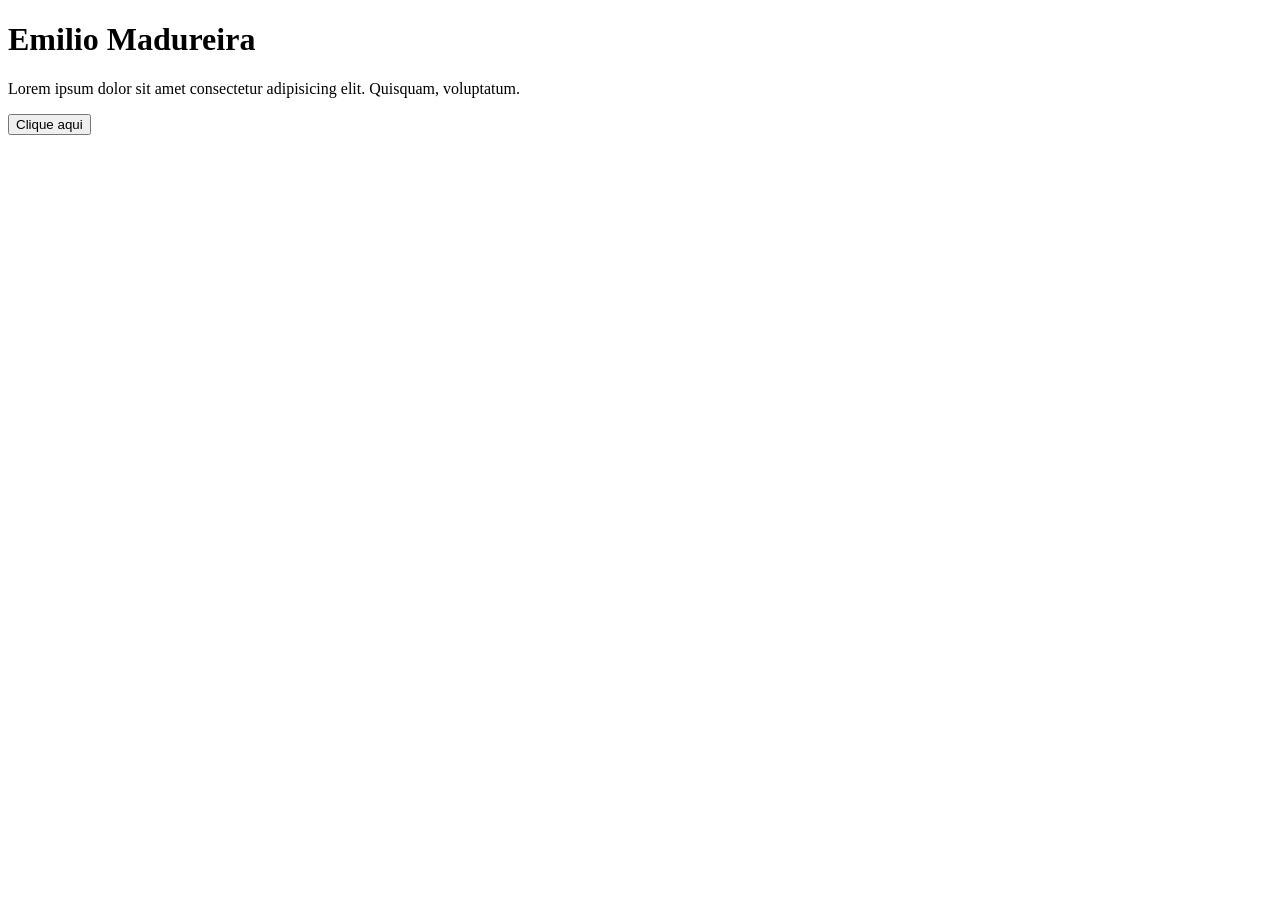
==== index.html @ 1c4d91a4 "Acutualizar a nova Versão" ====
<!DOCTYPE html>
<html lang="en">
<head>
    <meta charset="UTF-8">
    <meta name="viewport" content="width=device-width, initial-scale=1.0">
    <title>Aula 01</title>
</head>
<body>
        <h1>
            Emilio Madureira
        </h1>
        <p>
            Lorem ipsum dolor sit amet consectetur adipisicing elit. Quisquam, voluptatum.      
        </p>
        <button>
            Clique aqui
        </button>
        
</body>
</html>
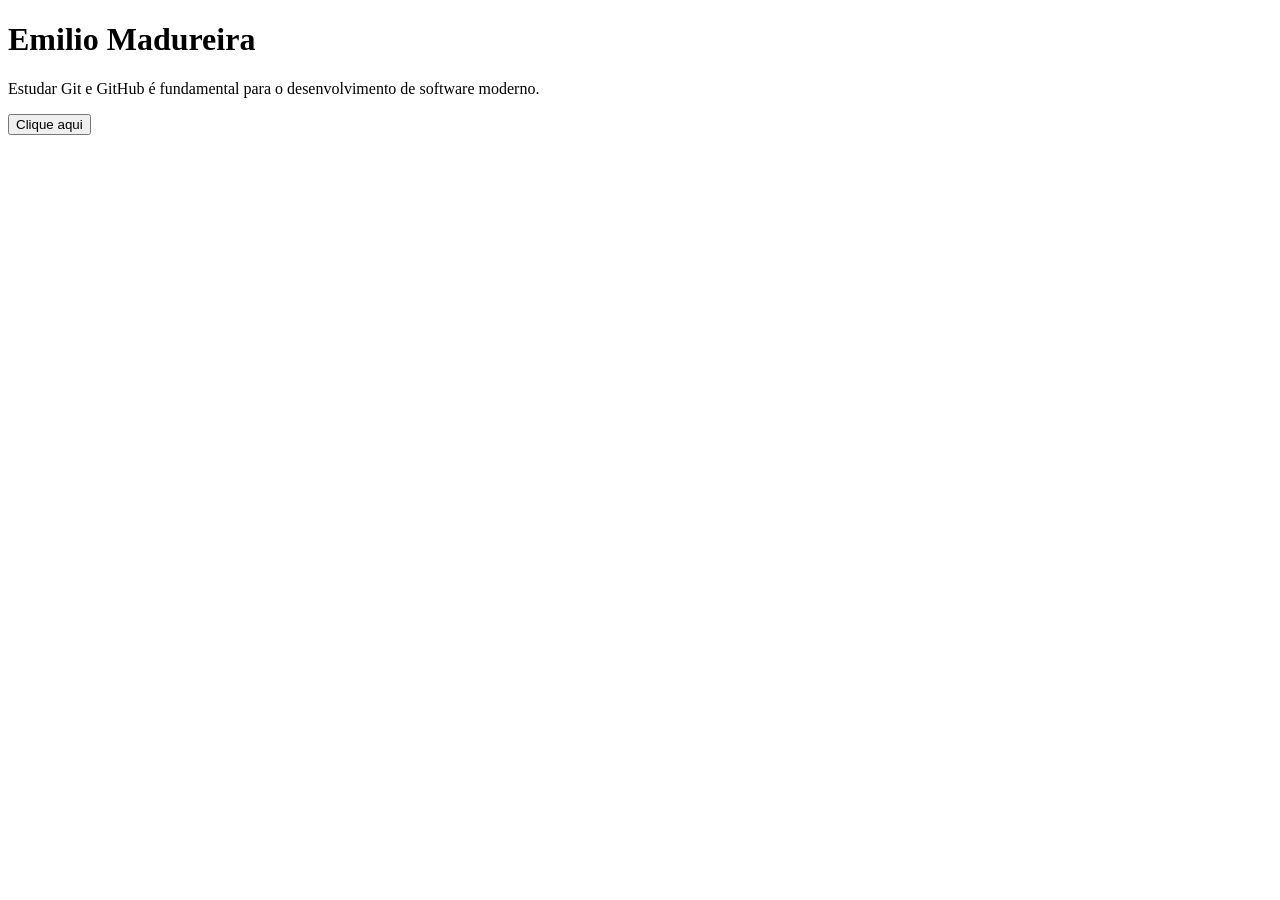
==== commit f02c52d5: "Actualizar de novo" ====
--- a/index.html
+++ b/index.html
@@ -10,11 +10,11 @@
             Emilio Madureira
         </h1>
         <p>
-            Lorem ipsum dolor sit amet consectetur adipisicing elit. Quisquam, voluptatum.      
+            Estudar Git e GitHub é fundamental para o desenvolvimento de software moderno.      
         </p>
         <button>
             Clique aqui
         </button>
-        
+
 </body>
 </html>
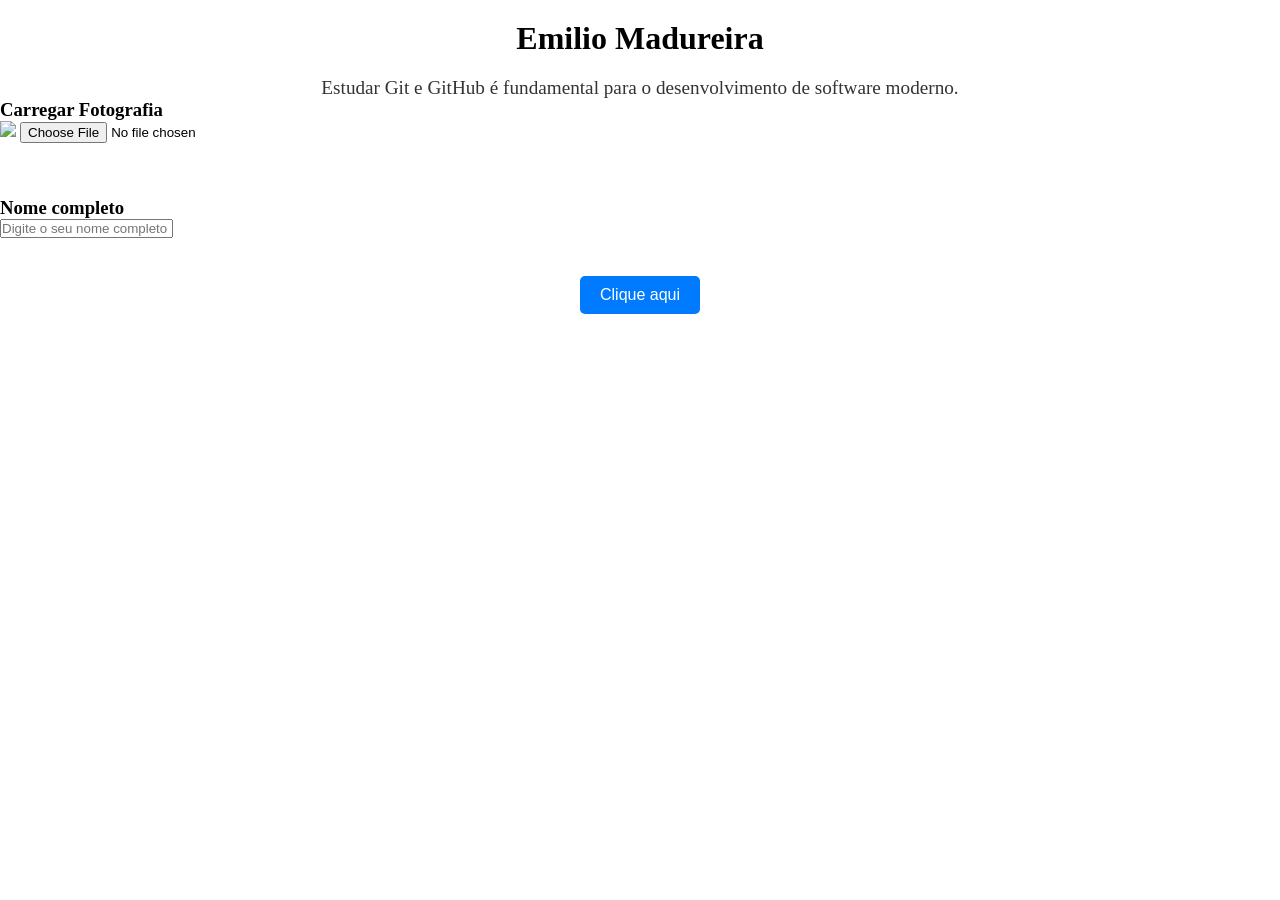
==== commit 41b9a4f4: "Actualizar versão 2" ====
--- a/index.html
+++ b/index.html
@@ -4,17 +4,44 @@
     <meta charset="UTF-8">
     <meta name="viewport" content="width=device-width, initial-scale=1.0">
     <title>Aula 01</title>
+    <link rel="stylesheet" href="Estilo.css">
 </head>
 <body>
-        <h1>
-            Emilio Madureira
-        </h1>
-        <p>
-            Estudar Git e GitHub é fundamental para o desenvolvimento de software moderno.      
-        </p>
-        <button>
-            Clique aqui
-        </button>
+        <h1>Emilio Madureira</h1>
+
+    <p>
+        Estudar Git e GitHub é fundamental
+        para o desenvolvimento de software moderno.
+    </p>
+    <h3>Carregar Fotografia</h3>
+    <img src="../Estudante_do_3º Ano-2025-2026.jpg" width="200">
+    <input type="file" id="foto" accept="image/*">
+    <br><br>
+    <img id="visualizar" width="200">
+    <br><br>
+    <h3>Nome completo</h3>
+    <input type="text" id="nome"
+           placeholder="Digite o seu nome completo">
+    <br><br>
+    <button onclick="mostrar()">
+        Clique aqui
+    </button>
+    <h2 id="resultado"></h2>
+    <script>
+        const foto = document.getElementById("foto");
+        foto.onchange = function() {
+            const ficheiro = foto.files[0];
+            if (ficheiro) {
+                document.getElementById("visualizar").src =
+                    URL.createObjectURL(ficheiro);
+            }
+        };
+        function mostrar() {
+            const nome = document.getElementById("nome").value;
+            document.getElementById("resultado").innerHTML =
+                "Bem-vindo(a), " + nome + "!";
+        }
+    </script>
 
 </body>
 </html>
--- a/Estilo.css
+++ b/Estilo.css
@@ -0,0 +1,32 @@
+* {
+    margin: 0;
+    padding: 0;
+    box-sizing: border-box;
+}
+h1 {
+    color: #000;
+    font-size: 2rem;
+    text-align: center;
+    margin-top: 20px;
+}
+p {
+    color: #333;
+    font-size: 1.2rem;
+    text-align: center;
+    margin-top: 20px;
+}   
+button {
+    display: block;
+    margin: 20px auto;
+    padding: 10px 20px;
+    font-size: 1rem;
+    background-color: #007BFF;
+    color: #fff;
+    border: none;
+    border-radius: 5px;
+    cursor: pointer;
+}
+button:hover {
+    background-color: #0056b3;
+    color: #fff;
+}
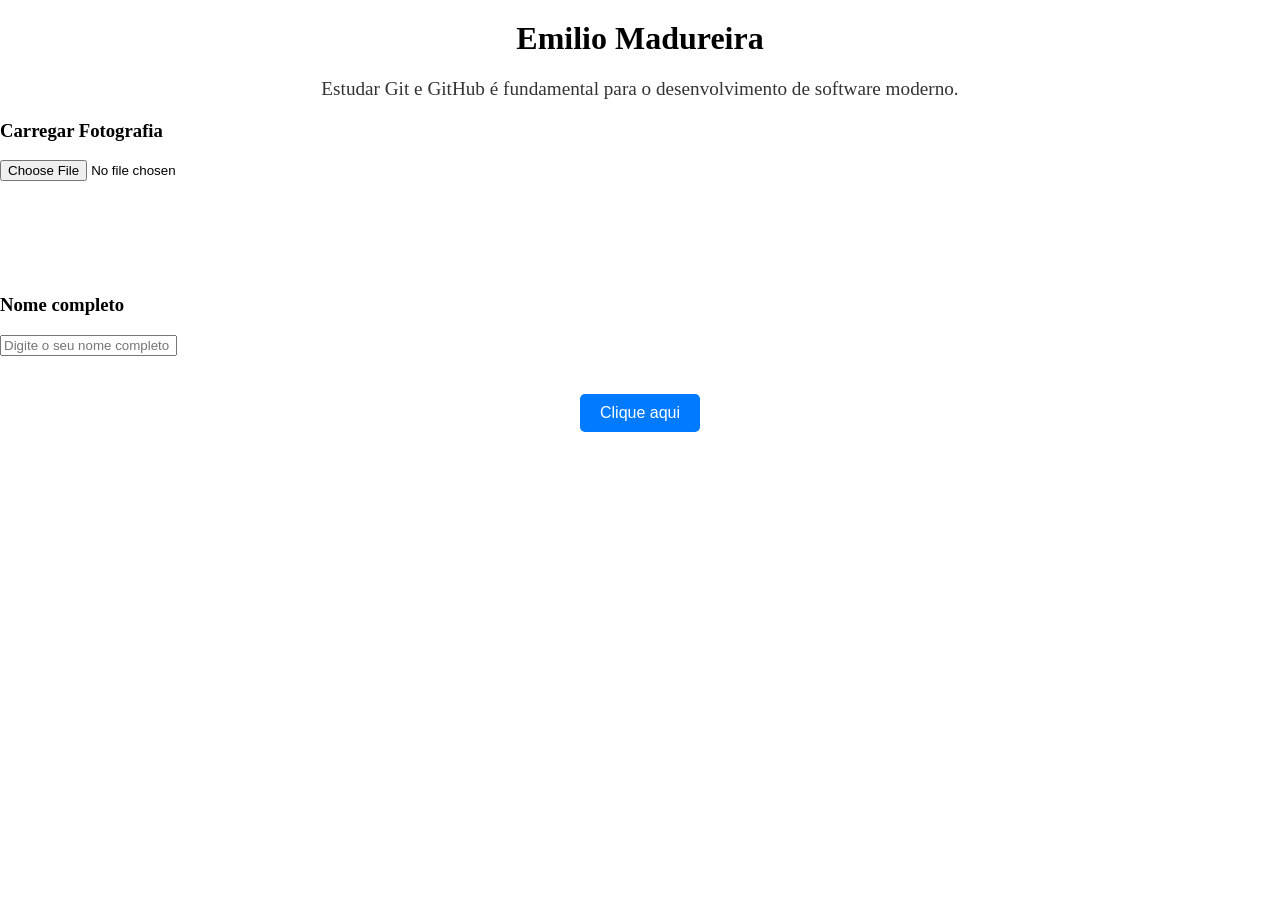
==== commit 84c5197b: "Actualizando Nova Versão" ====
--- a/index.html
+++ b/index.html
@@ -14,7 +14,6 @@
         para o desenvolvimento de software moderno.
     </p>
     <h3>Carregar Fotografia</h3>
-    <img src="../Estudante_do_3º Ano-2025-2026.jpg" width="200">
     <input type="file" id="foto" accept="image/*">
     <br><br>
     <img id="visualizar" width="200">
--- a/Estilo.css
+++ b/Estilo.css
@@ -1,14 +1,25 @@
-* {
+body {
     margin: 0;
     padding: 0;
     box-sizing: border-box;
+    margin: 0;
+    padding: 0;
+    box-sizing: border-box;
+
 }
 h1 {
     color: #000;
     font-size: 2rem;
     text-align: center;
     margin-top: 20px;
+
 }
+img {
+    display: block;
+    margin: 20px auto;
+    max-width: 100%;
+    height: auto;
+}   
 p {
     color: #333;
     font-size: 1.2rem;
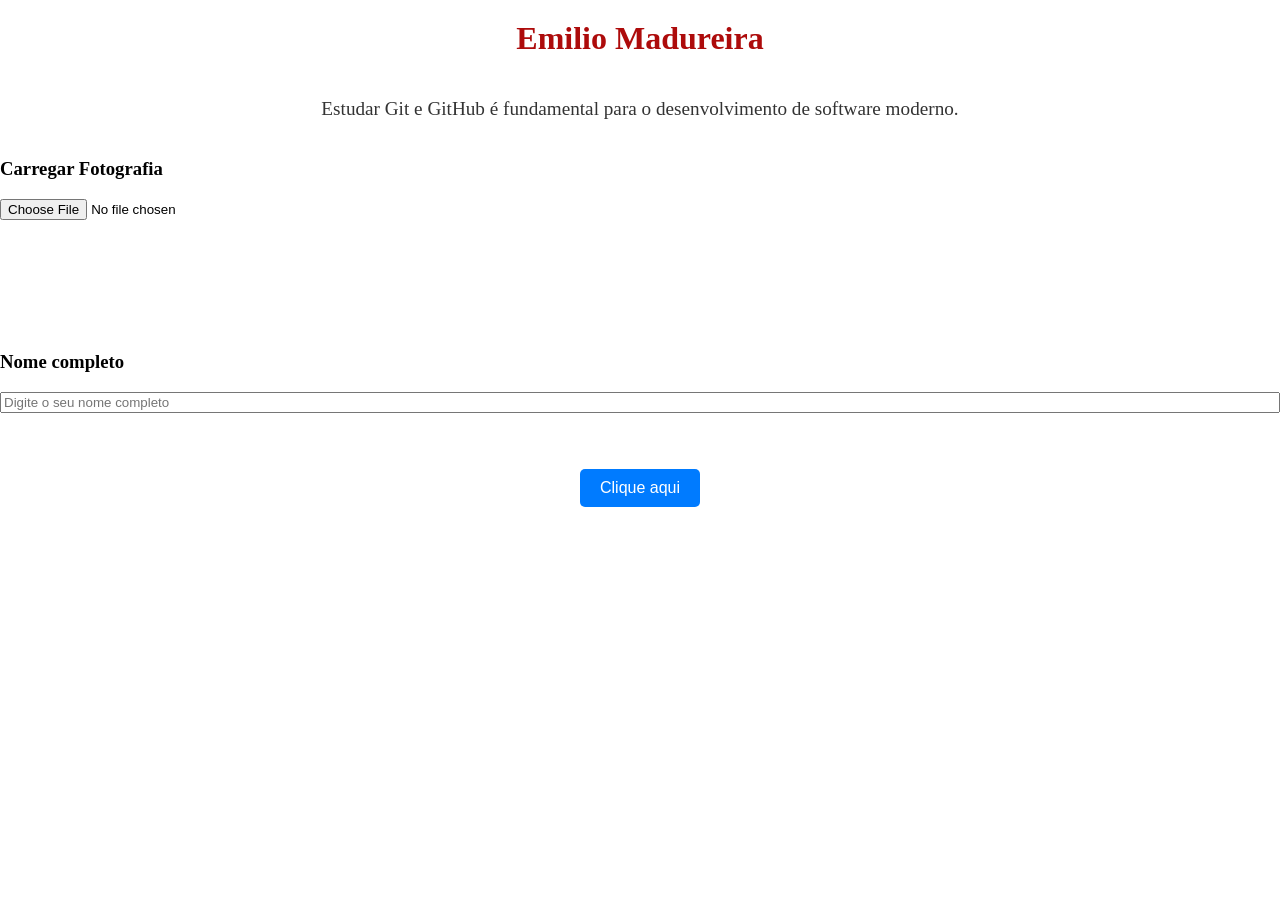
==== commit 38b9351e: "Actualizar" ====
--- a/index.html
+++ b/index.html
@@ -3,7 +3,7 @@
 <head>
     <meta charset="UTF-8">
     <meta name="viewport" content="width=device-width, initial-scale=1.0">
-    <title>Aula 01</title>
+    <title> ESTUDANTES DO 4º ANO- 2026/2026</title>
     <link rel="stylesheet" href="Estilo.css">
 </head>
 <body>
--- a/Estilo.css
+++ b/Estilo.css
@@ -5,10 +5,12 @@
     margin: 0;
     padding: 0;
     box-sizing: border-box;
+    display: flex;
+    flex-direction: column; 
 
 }
 h1 {
-    color: #000;
+    color: #ad0b0b;
     font-size: 2rem;
     text-align: center;
     margin-top: 20px;
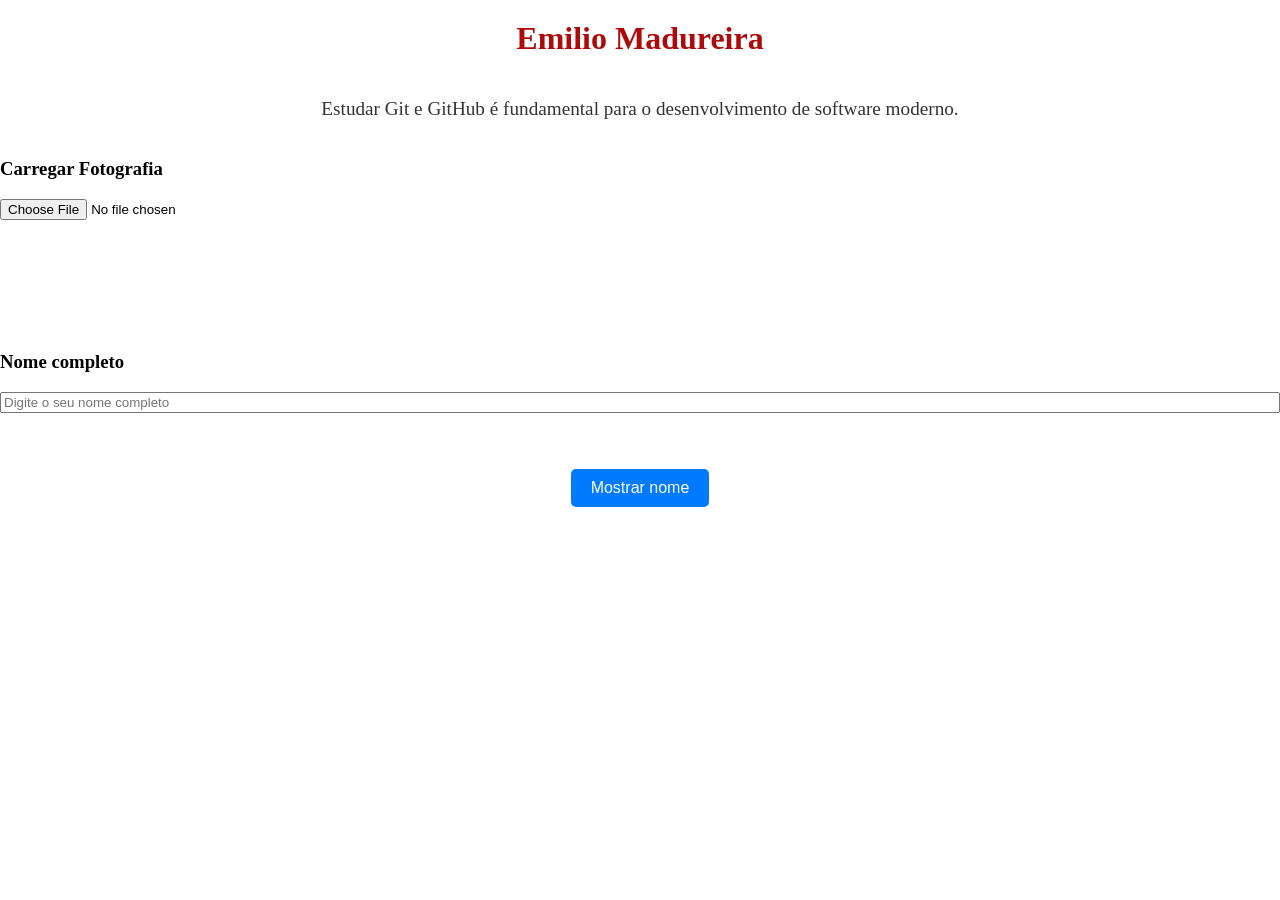
==== commit 48e2a6a0: "Suzul" ====
--- a/index.html
+++ b/index.html
@@ -14,16 +14,17 @@
         para o desenvolvimento de software moderno.
     </p>
     <h3>Carregar Fotografia</h3>
-    <input type="file" id="foto" accept="image/*">
+    <input type="file" id="foto" accept="../Estudantes do 4º Ano- 2026/2026">
+
     <br><br>
-    <img id="visualizar" width="200">
+    <img id="visualizar" width="300">
     <br><br>
     <h3>Nome completo</h3>
     <input type="text" id="nome"
            placeholder="Digite o seu nome completo">
     <br><br>
     <button onclick="mostrar()">
-        Clique aqui
+        Mostrar nome    
     </button>
     <h2 id="resultado"></h2>
     <script>
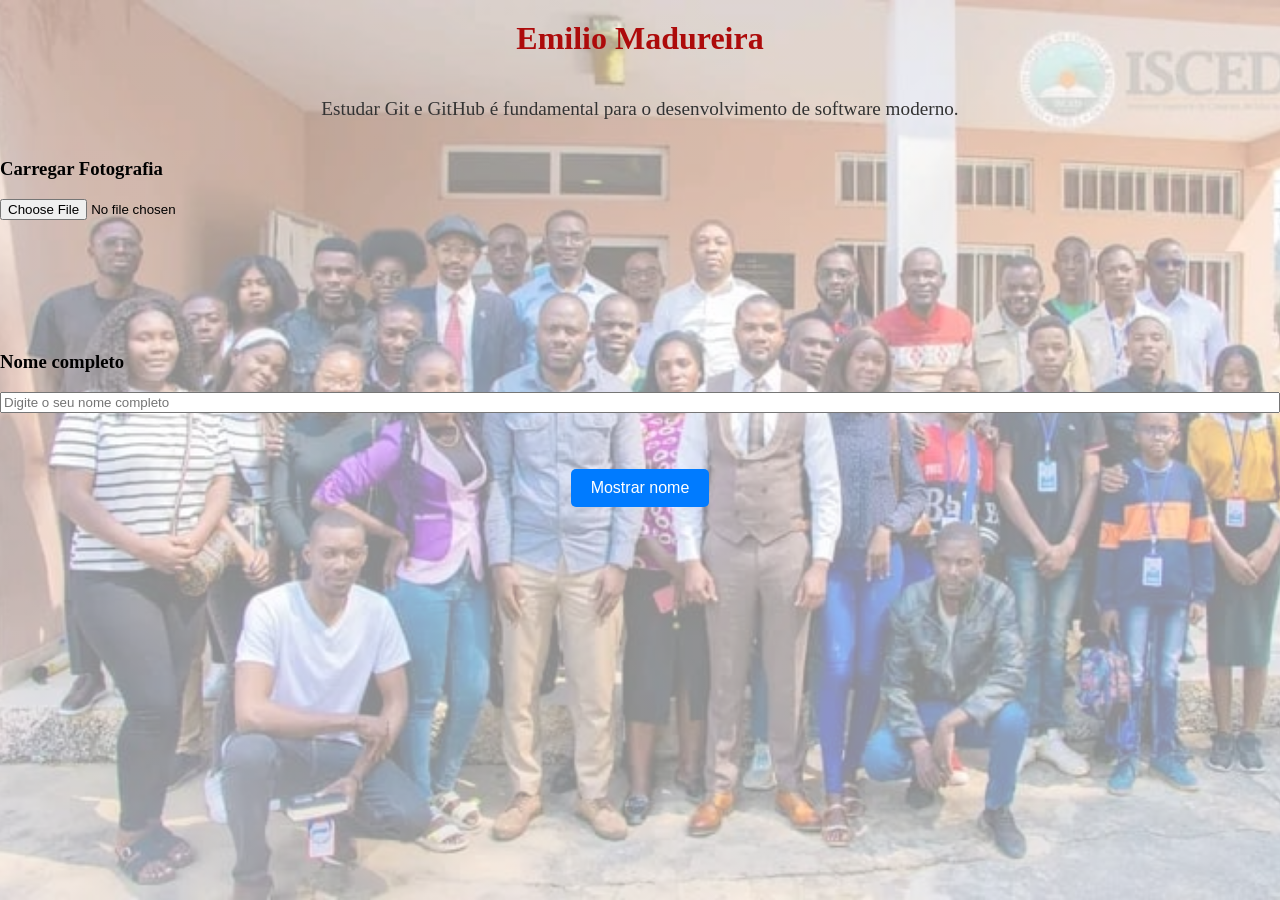
==== commit de654666: "Suzul98" ====
--- a/index.html
+++ b/index.html
@@ -1,9 +1,9 @@
 <!DOCTYPE html>
-<html lang="en">
+<html lang="pt-BR">
 <head>
     <meta charset="UTF-8">
     <meta name="viewport" content="width=device-width, initial-scale=1.0">
-    <title> ESTUDANTES DO 4º ANO- 2026/2026</title>
+    <title>Estudante do 3º Ano</title>
     <link rel="stylesheet" href="Estilo.css">
 </head>
 <body>
@@ -14,8 +14,7 @@
         para o desenvolvimento de software moderno.
     </p>
     <h3>Carregar Fotografia</h3>
-    <input type="file" id="foto" accept="../Estudantes do 4º Ano- 2026/2026">
-
+    <input type="file" id="foto" accept="image/*">
     <br><br>
     <img id="visualizar" width="300">
     <br><br>
--- a/Estilo.css
+++ b/Estilo.css
@@ -2,12 +2,12 @@
     margin: 0;
     padding: 0;
     box-sizing: border-box;
-    margin: 0;
-    padding: 0;
-    box-sizing: border-box;
+    min-height: 100vh;
     display: flex;
-    flex-direction: column; 
-
+    flex-direction: column;
+    background:
+        linear-gradient(rgba(255, 255, 255, 0.55), rgba(255, 255, 255, 0.55)),
+        url("Estudante_do_3º%20Ano-%202025-2026.jpeg") center / cover no-repeat;
 }
 h1 {
     color: #ad0b0b;
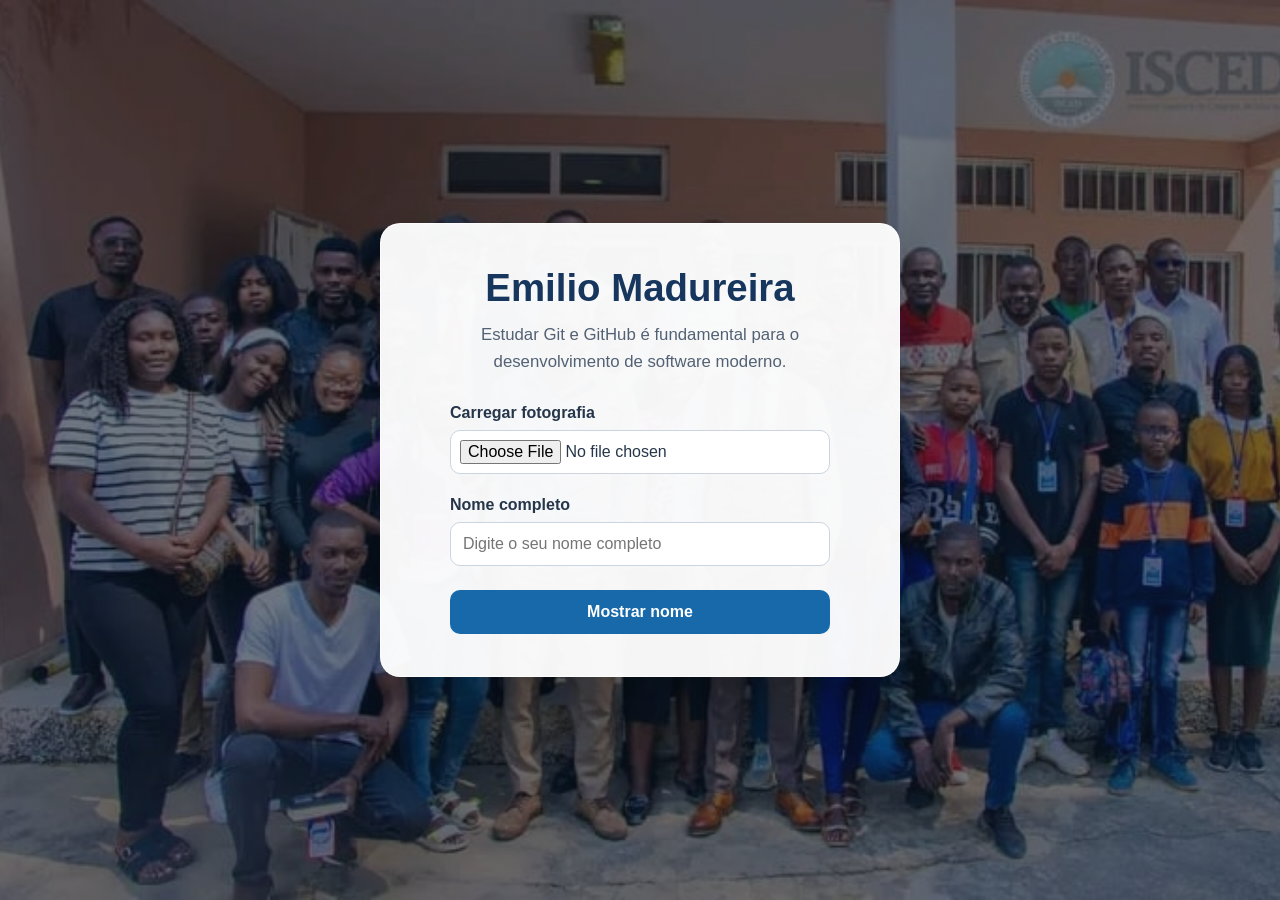
==== commit ee99594a: "Actualizar" ====
--- a/index.html
+++ b/index.html
@@ -3,29 +3,24 @@
 <head>
     <meta charset="UTF-8">
     <meta name="viewport" content="width=device-width, initial-scale=1.0">
-    <title>Estudante do 3º Ano</title>
+    <title>Estudante do 4º Ano</title>
     <link rel="stylesheet" href="Estilo.css">
 </head>
 <body>
+    <main class="cartao">
         <h1>Emilio Madureira</h1>
-
-    <p>
-        Estudar Git e GitHub é fundamental
-        para o desenvolvimento de software moderno.
-    </p>
-    <h3>Carregar Fotografia</h3>
-    <input type="file" id="foto" accept="image/*">
-    <br><br>
-    <img id="visualizar" width="300">
-    <br><br>
-    <h3>Nome completo</h3>
-    <input type="text" id="nome"
-           placeholder="Digite o seu nome completo">
-    <br><br>
-    <button onclick="mostrar()">
-        Mostrar nome    
-    </button>
-    <h2 id="resultado"></h2>
+        <p>
+            Estudar Git e GitHub é fundamental
+            para o desenvolvimento de software moderno.
+        </p>
+        <label class="rotulo" for="foto">Carregar fotografia</label>
+        <input type="file" id="foto" accept="image/*">
+        <img id="visualizar" width="300" alt="Pré-visualização da fotografia">
+        <label class="rotulo" for="nome">Nome completo</label>
+        <input type="text" id="nome" placeholder="Digite o seu nome completo">
+        <button onclick="mostrar()">Mostrar nome</button>
+        <h2 id="resultado"></h2>
+    </main>
     <script>
         const foto = document.getElementById("foto");
         foto.onchange = function() {
--- a/Estilo.css
+++ b/Estilo.css
@@ -1,45 +1,127 @@
+* {
+    box-sizing: border-box;
+}
+
 body {
+    display: grid;
+    place-items: center;
+    min-height: 100vh;
     margin: 0;
-    padding: 0;
-    box-sizing: border-box;
-    min-height: 100vh;
-    display: flex;
-    flex-direction: column;
+    padding: 24px;
+    color: #1f2937;
+    font-family: Arial, Helvetica, sans-serif;
     background:
-        linear-gradient(rgba(255, 255, 255, 0.55), rgba(255, 255, 255, 0.55)),
-        url("Estudante_do_3º%20Ano-%202025-2026.jpeg") center / cover no-repeat;
+        linear-gradient(rgba(10, 23, 40, 0.58), rgba(10, 23, 40, 0.58)),
+        url("Img2.jpeg") center / cover no-repeat fixed;
 }
+
+.cartao {
+    width: min(100%, 520px);
+    padding: clamp(24px, 5vw, 42px);
+    text-align: center;
+    background: rgba(255, 255, 255, 0.96);
+    border: 1px solid rgba(255, 255, 255, 0.7);
+    border-radius: 20px;
+    box-shadow: 0 20px 55px rgba(0, 0, 0, 0.25);
+}
+
 h1 {
-    color: #ad0b0b;
-    font-size: 2rem;
-    text-align: center;
-    margin-top: 20px;
+    margin: 0;
+    color: #17365d;
+    font-size: clamp(1.8rem, 6vw, 2.4rem);
+}
 
+p {
+    margin: 12px 0 28px;
+    color: #526174;
+    font-size: 1.05rem;
+    line-height: 1.6;
 }
-img {
+
+.rotulo {
     display: block;
-    margin: 20px auto;
-    max-width: 100%;
-    height: auto;
-}   
-p {
-    color: #333;
-    font-size: 1.2rem;
-    text-align: center;
-    margin-top: 20px;
-}   
+    width: min(100%, 380px);
+    margin: 22px auto 8px;
+    color: #26364a;
+    font-weight: 700;
+    text-align: left;
+}
+
+input[type="file"],
+input[type="text"] {
+    display: block;
+    width: min(100%, 380px);
+    margin: 0 auto;
+    padding: 12px;
+    color: #26364a;
+    font: inherit;
+    background: #fff;
+    border: 1px solid #cbd5e1;
+    border-radius: 10px;
+}
+
+input[type="file"] {
+    padding: 9px;
+}
+
+input:focus-visible,
+button:focus-visible {
+    outline: 3px solid #93c5fd;
+    outline-offset: 2px;
+}
+
+#visualizar {
+    display: none;
+    width: min(100%, 300px);
+    max-height: 320px;
+    margin: 20px auto 0;
+    object-fit: cover;
+    border: 3px solid #fff;
+    border-radius: 14px;
+    box-shadow: 0 5px 18px rgba(31, 41, 55, 0.18);
+}
+
+#visualizar[src] {
+    display: block;
+}
+
 button {
     display: block;
-    margin: 20px auto;
-    padding: 10px 20px;
-    font-size: 1rem;
-    background-color: #007BFF;
+    width: min(100%, 380px);
+    margin: 24px auto 0;
+    padding: 13px 20px;
     color: #fff;
-    border: none;
-    border-radius: 5px;
+    font: inherit;
+    font-weight: 700;
+    background: #1769aa;
+    border: 0;
+    border-radius: 10px;
     cursor: pointer;
+    transition: background-color 160ms ease, transform 160ms ease;
 }
+
 button:hover {
-    background-color: #0056b3;
-    color: #fff;
+    background: #105687;
+    transform: translateY(-1px);
 }
+
+#resultado {
+    margin: 22px 0 0;
+    color: #1769aa;
+    font-size: 1.25rem;
+}
+
+#resultado:empty {
+    display: none;
+}
+
+@media (max-width: 480px) {
+    body {
+        padding: 16px;
+        background-attachment: scroll;
+    }
+
+    .cartao {
+        border-radius: 16px;
+    }
+}
